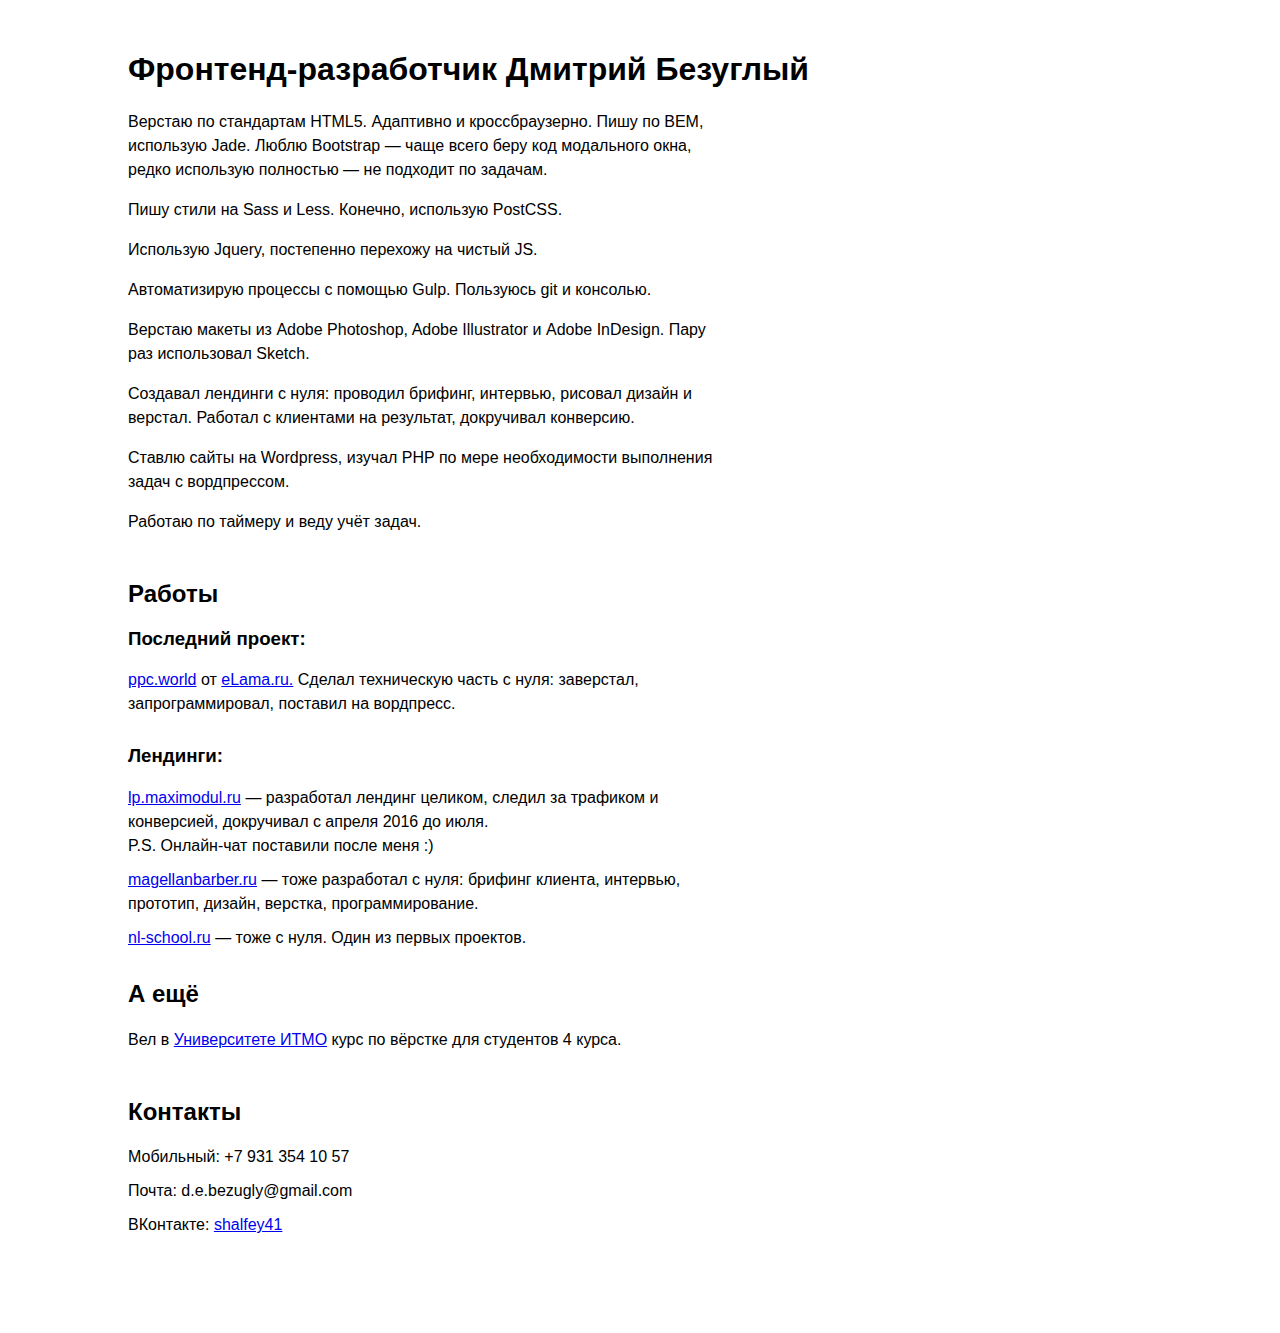
==== index.html @ dfbea1d2 "Резюме" ====
<!DOCTYPE html>
<html lang="ru">
  <head>
    <meta charset="utf-8">
    <meta http-equiv="X-UA-Compatible" content="IE=edge">
    <meta name="viewport" content="width=device-width, initial-scale=1">
    <title>Фронтенд-разработчик Дмитрий Безуглый | Резюме</title>
    <meta name="description" content="">
    <meta name="application-name" content="True">
    <meta name="HandheldFriendly" content="True">
    <meta name="format-detection" content="telephone=no">
    <meta name="apple-mobile-web-app-capable" content="yes">
    <meta name="apple-mobile-web-app-status-bar-style" content="black-translucent">
    <meta property="og:type" content="profile">
    <meta property="og:title" content="">
    <meta property="og:description" content="">
    <meta property="og:image" content="">
    <meta property="og:url" content="">
    <meta property="og:site_name" content="">
    <link rel="apple-touch-icon" href="img/touch-icon-iphone.png">
    <link rel="apple-touch-icon" sizes="72x72" href="img/touch-icon-ipad.png">
    <link rel="apple-touch-icon" sizes="114x114" href="img/touch-icon-iphone-retina.png">
    <link rel="apple-touch-icon" sizes="144x144" href="img/touch-icon-ipad-retina.png">
    <link rel="shortcut icon" href="img/favicon.ico" type="image/x-icon"><link rel="stylesheet" href="css/main.min.css">    <!--[if lt IE 9]>
    <script src="//oss.maxcdn.com/html5shiv/3.7.2/html5shiv.min.js"></script>
    <script src="//oss.maxcdn.com/respond/1.4.2/respond.min.js"></script><![endif]-->
  </head>
  <body>
    <main class="main">
      <div class="container">
        <h1>Фронтенд-разработчик Дмитрий Безуглый</h1>
        <div class="text-wrapper">
          <p>Верстаю по стандартам HTML5. Адаптивно и кроссбраузерно. Пишу по BEM, использую Jade. Люблю Bootstrap — чаще всего беру код модального окна, редко использую полностью — не подходит по задачам.</p>
          <p>Пишу стили на Sass и Less. Конечно, использую PostCSS.</p>
          <p>Использую Jquery, постепенно перехожу на чистый JS.</p>
          <p>Автоматизирую процессы с помощью Gulp. Пользуюсь git и консолью.</p>
          <p>Верстаю макеты из Adobe Photoshop, Adobe Illustrator и Adobe InDesign. Пару раз использовал Sketch.</p>
          <p>Создавал лендинги с нуля: проводил брифинг, интервью, рисовал дизайн и верстал. Работал с клиентами на результат, докручивал конверсию.</p>
          <p>Ставлю сайты на Wordpress, изучал PHP по мере необходимости выполнения задач с вордпрессом.</p>
          <p>Работаю по таймеру и веду учёт задач.</p>
        </div>
        <h2>Работы</h2>
        <h3>Последний проект:</h3>
        <ul class="text-wrapper list">
          <li class="list__item"><a href="http://www.ppc.world">ppc.world</a> от <a href="http://elama.ru/">eLama.ru.</a> Сделал техническую часть с нуля: заверстал, запрограммировал, поставил на вордпресс.</li>
        </ul>
        <h3>Лендинги:</h3>
        <ul class="text-wrapper list">
          <li class="list__item"><a href="http://lp.maximodul.ru">lp.maximodul.ru</a> — разработал лендинг целиком, следил за трафиком и конверсией, докручивал с апреля 2016 до июля. <br> P.S. Онлайн-чат поставили после меня :)</li>
          <li class="list__item"><a href="http://www.magellanbarber.ru">magellanbarber.ru</a> — тоже разработал с нуля: брифинг клиента, интервью, прототип, дизайн, верстка, программирование.</li>
          <li class="list__item"><a href="http://www.nl-school.ru">nl-school.ru</a> — тоже с нуля. Один из первых проектов.</li>
        </ul>
        <h2>А ещё</h2>
        <div class="text-wrapper">
          <p>Вел в <a href="http://www.ifmo.ru/ru/">Университете ИТМО</a> курс по вёрстке для студентов 4 курса.</p>
        </div>
        <h2>Контакты</h2>
        <ul class="text-wrapper list">
          <li class="list__item">Мобильный: +7 931 354 10 57</li>
          <li class="list__item">Почта: d.e.bezugly@gmail.com</li>
          <li class="list__item">ВКонтакте: <a href="https://new.vk.com/shalfey41">shalfey41</a></li>
        </ul>
      </div>
    </main>
  </body>
</html>
---- css/main.min.css ----
/*! normalize.css v4.0.0 | MIT License | github.com/necolas/normalize.css */
html{font-family:sans-serif;-ms-text-size-adjust:100%;-webkit-text-size-adjust:100%}body{margin:0}main{display:block}[hidden]{display:none}a{background-color:transparent}a:active,a:hover{outline-width:0}h1{font-size:2em;margin:.67em 0}img{border-style:none}[type=button],[type=reset],[type=submit]{cursor:pointer}[disabled]{cursor:default}[type=reset],[type=submit],html [type=button]{-webkit-appearance:button}[type=checkbox],[type=radio]{box-sizing:border-box;padding:0}[type=number]::-webkit-inner-spin-button,[type=number]::-webkit-outer-spin-button{height:auto}[type=search]{-webkit-appearance:textfield}[type=search]::-webkit-search-cancel-button,[type=search]::-webkit-search-decoration{-webkit-appearance:none}.main{padding:30px 20px 70px}.container{max-width:1024px;margin:0 auto}.text-wrapper{line-height:1.5;max-width:600px;padding-bottom:10px}.list{padding-left:0;list-style:none}.list__item{padding-bottom:10px}.list__item:last-child{padding-bottom:0}
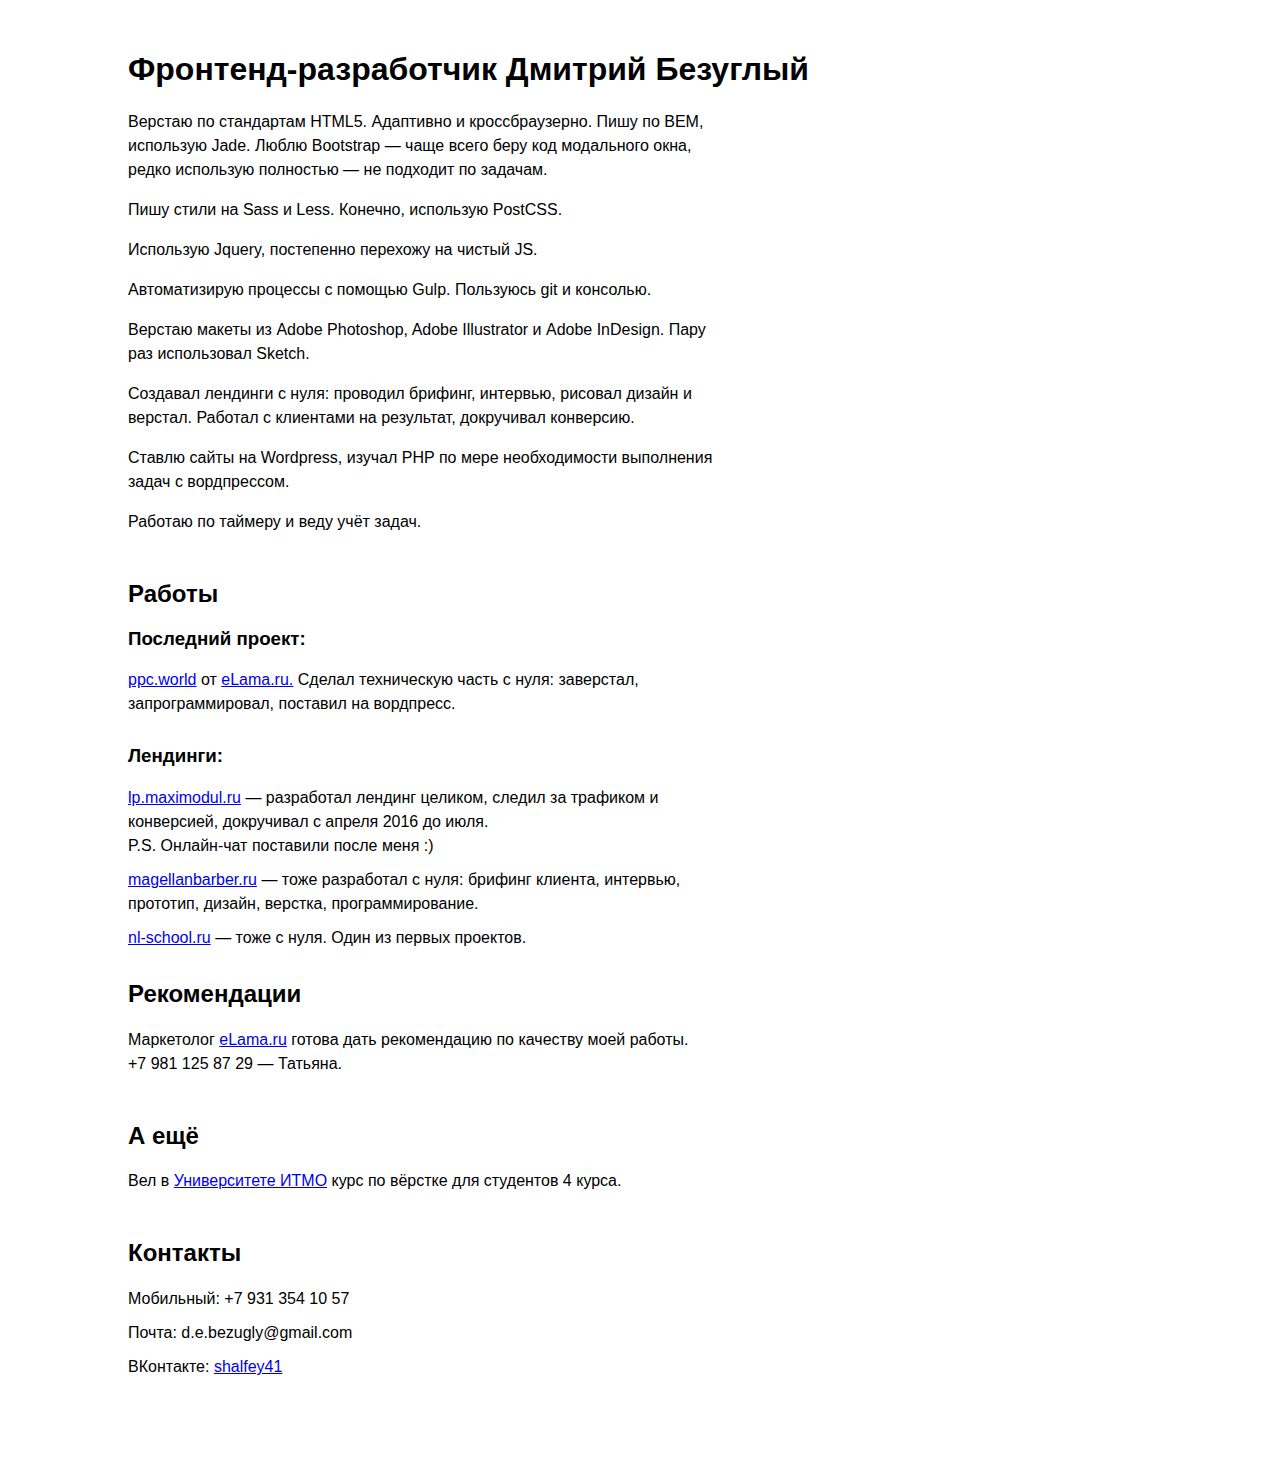
==== commit 3f1c1d9a: "add favicon and recomendations" ====
--- a/index.html
+++ b/index.html
@@ -12,16 +12,9 @@
     <meta name="apple-mobile-web-app-capable" content="yes">
     <meta name="apple-mobile-web-app-status-bar-style" content="black-translucent">
     <meta property="og:type" content="profile">
-    <meta property="og:title" content="">
-    <meta property="og:description" content="">
-    <meta property="og:image" content="">
-    <meta property="og:url" content="">
-    <meta property="og:site_name" content="">
-    <link rel="apple-touch-icon" href="img/touch-icon-iphone.png">
-    <link rel="apple-touch-icon" sizes="72x72" href="img/touch-icon-ipad.png">
-    <link rel="apple-touch-icon" sizes="114x114" href="img/touch-icon-iphone-retina.png">
-    <link rel="apple-touch-icon" sizes="144x144" href="img/touch-icon-ipad-retina.png">
-    <link rel="shortcut icon" href="img/favicon.ico" type="image/x-icon"><link rel="stylesheet" href="css/main.min.css">    <!--[if lt IE 9]>
+    <meta property="og:title" content="Резюме фронтенд-разработчика — Дмитрий Безуглый">
+    <meta property="og:url" content="https://shalfey41.github.io">
+    <link rel="shortcut icon" href="images/favicon.ico" type="image/x-icon"><link rel="stylesheet" href="css/main.min.css">    <!--[if lt IE 9]>
     <script src="//oss.maxcdn.com/html5shiv/3.7.2/html5shiv.min.js"></script>
     <script src="//oss.maxcdn.com/respond/1.4.2/respond.min.js"></script><![endif]-->
   </head>
@@ -50,13 +43,17 @@
           <li class="list__item"><a href="http://www.magellanbarber.ru">magellanbarber.ru</a> — тоже разработал с нуля: брифинг клиента, интервью, прототип, дизайн, верстка, программирование.</li>
           <li class="list__item"><a href="http://www.nl-school.ru">nl-school.ru</a> — тоже с нуля. Один из первых проектов.</li>
         </ul>
+        <h2>Рекомендации</h2>
+        <div class="text-wrapper">
+          <p>Маркетолог <a href="http://elama.ru/">eLama.ru</a> готова дать рекомендацию по качеству моей работы. <br> <a href="tel:79811258729" class="no-color">+7 981 125 87 29</a> — Татьяна.</p>
+        </div>
         <h2>А ещё</h2>
         <div class="text-wrapper">
           <p>Вел в <a href="http://www.ifmo.ru/ru/">Университете ИТМО</a> курс по вёрстке для студентов 4 курса.</p>
         </div>
         <h2>Контакты</h2>
         <ul class="text-wrapper list">
-          <li class="list__item">Мобильный: +7 931 354 10 57</li>
+          <li class="list__item">Мобильный: <a href="tel:79313541057" class="no-color">+7 931 354 10 57</a></li>
           <li class="list__item">Почта: d.e.bezugly@gmail.com</li>
           <li class="list__item">ВКонтакте: <a href="https://new.vk.com/shalfey41">shalfey41</a></li>
         </ul>
--- a/css/main.min.css
+++ b/css/main.min.css
@@ -1,2 +1,2 @@
 /*! normalize.css v4.0.0 | MIT License | github.com/necolas/normalize.css */
-html{font-family:sans-serif;-ms-text-size-adjust:100%;-webkit-text-size-adjust:100%}body{margin:0}main{display:block}[hidden]{display:none}a{background-color:transparent}a:active,a:hover{outline-width:0}h1{font-size:2em;margin:.67em 0}img{border-style:none}[type=button],[type=reset],[type=submit]{cursor:pointer}[disabled]{cursor:default}[type=reset],[type=submit],html [type=button]{-webkit-appearance:button}[type=checkbox],[type=radio]{box-sizing:border-box;padding:0}[type=number]::-webkit-inner-spin-button,[type=number]::-webkit-outer-spin-button{height:auto}[type=search]{-webkit-appearance:textfield}[type=search]::-webkit-search-cancel-button,[type=search]::-webkit-search-decoration{-webkit-appearance:none}.main{padding:30px 20px 70px}.container{max-width:1024px;margin:0 auto}.text-wrapper{line-height:1.5;max-width:600px;padding-bottom:10px}.list{padding-left:0;list-style:none}.list__item{padding-bottom:10px}.list__item:last-child{padding-bottom:0}+html{font-family:sans-serif;-ms-text-size-adjust:100%;-webkit-text-size-adjust:100%}body{margin:0}main{display:block}[hidden]{display:none}a{background-color:transparent}a:active,a:hover{outline-width:0}h1{font-size:2em;margin:.67em 0}[type=button],[type=reset],[type=submit]{cursor:pointer}[disabled]{cursor:default}[type=reset],[type=submit],html [type=button]{-webkit-appearance:button}[type=checkbox],[type=radio]{box-sizing:border-box;padding:0}[type=number]::-webkit-inner-spin-button,[type=number]::-webkit-outer-spin-button{height:auto}[type=search]{-webkit-appearance:textfield}[type=search]::-webkit-search-cancel-button,[type=search]::-webkit-search-decoration{-webkit-appearance:none}.main{padding:30px 20px 70px}.container{max-width:1024px;margin:0 auto}.text-wrapper{line-height:1.5;max-width:600px;padding-bottom:10px}.list{padding-left:0;list-style:none}.list__item{padding-bottom:10px}.list__item:last-child{padding-bottom:0}.no-color{text-decoration:none;color:#000}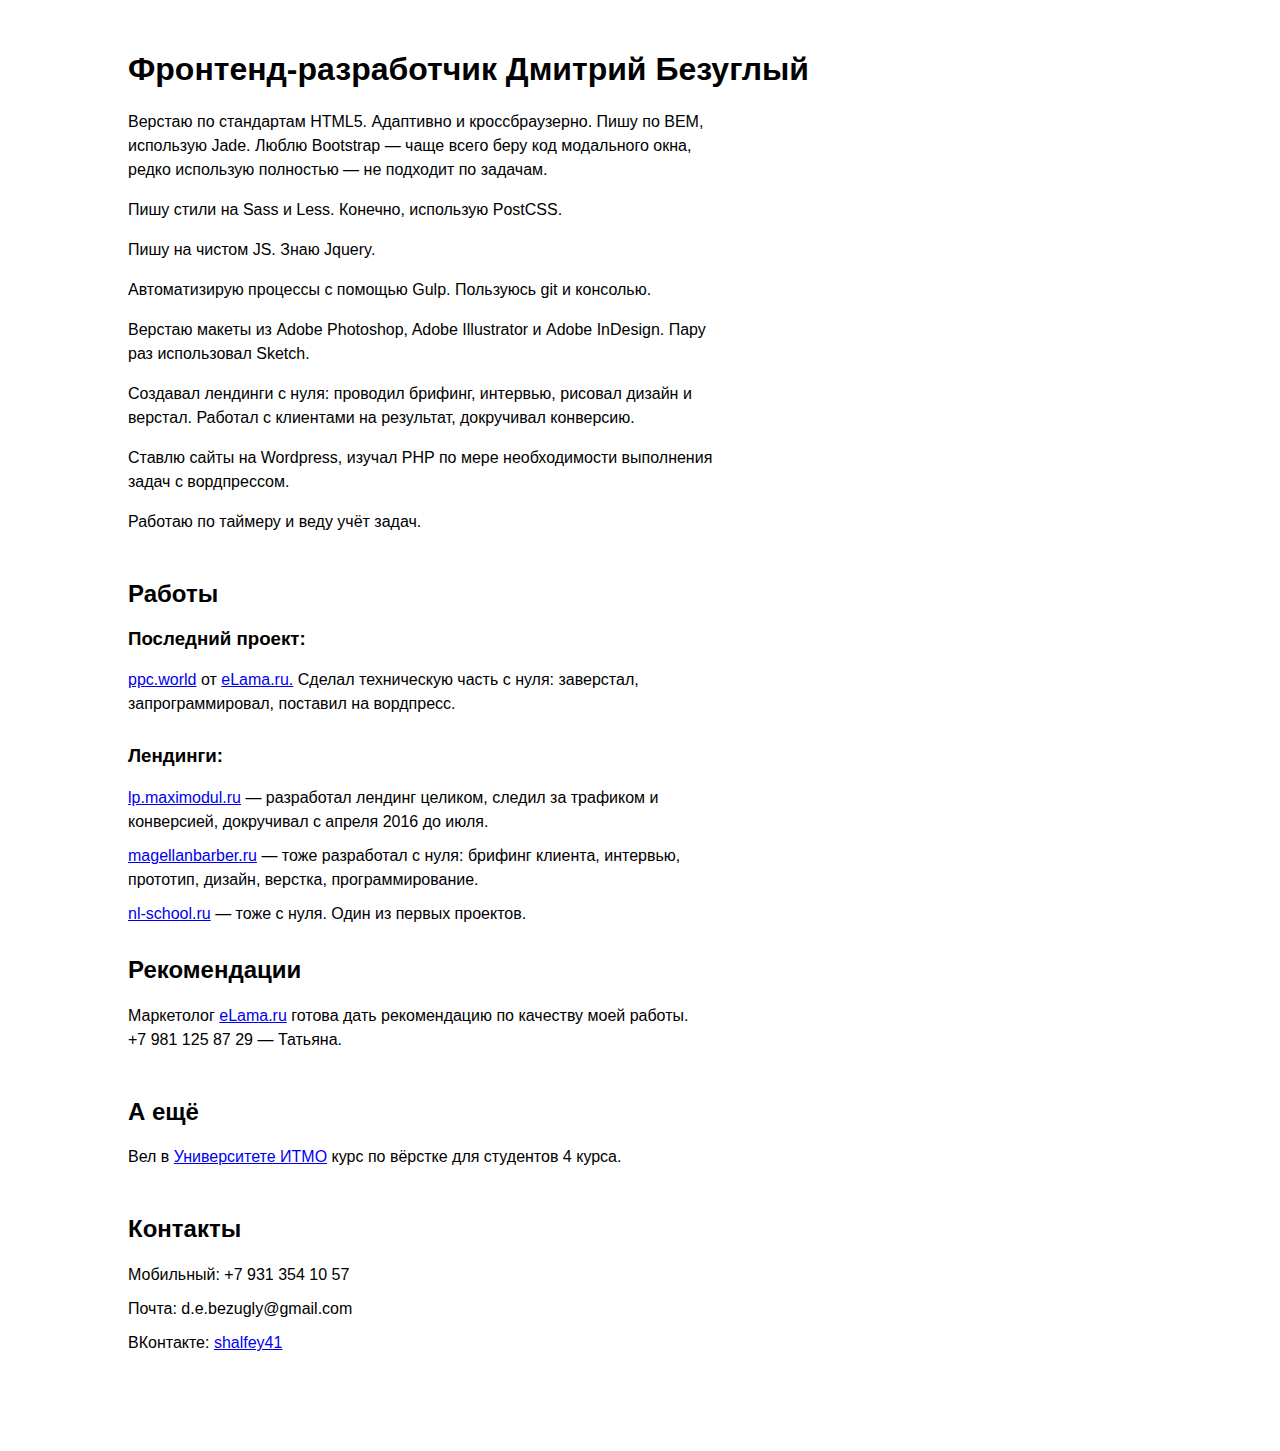
==== commit 2dbb2418: "Change text" ====
--- a/index.html
+++ b/index.html
@@ -25,7 +25,7 @@
         <div class="text-wrapper">
           <p>Верстаю по стандартам HTML5. Адаптивно и кроссбраузерно. Пишу по BEM, использую Jade. Люблю Bootstrap — чаще всего беру код модального окна, редко использую полностью — не подходит по задачам.</p>
           <p>Пишу стили на Sass и Less. Конечно, использую PostCSS.</p>
-          <p>Использую Jquery, постепенно перехожу на чистый JS.</p>
+          <p>Пишу на чистом JS. Знаю Jquery.</p>
           <p>Автоматизирую процессы с помощью Gulp. Пользуюсь git и консолью.</p>
           <p>Верстаю макеты из Adobe Photoshop, Adobe Illustrator и Adobe InDesign. Пару раз использовал Sketch.</p>
           <p>Создавал лендинги с нуля: проводил брифинг, интервью, рисовал дизайн и верстал. Работал с клиентами на результат, докручивал конверсию.</p>
@@ -39,7 +39,7 @@
         </ul>
         <h3>Лендинги:</h3>
         <ul class="text-wrapper list">
-          <li class="list__item"><a href="http://lp.maximodul.ru">lp.maximodul.ru</a> — разработал лендинг целиком, следил за трафиком и конверсией, докручивал с апреля 2016 до июля. <br> P.S. Онлайн-чат поставили после меня :)</li>
+          <li class="list__item"><a href="http://bezugly.ru/maximodul">lp.maximodul.ru</a> — разработал лендинг целиком, следил за трафиком и конверсией, докручивал с апреля 2016 до июля.</li>
           <li class="list__item"><a href="http://www.magellanbarber.ru">magellanbarber.ru</a> — тоже разработал с нуля: брифинг клиента, интервью, прототип, дизайн, верстка, программирование.</li>
           <li class="list__item"><a href="http://www.nl-school.ru">nl-school.ru</a> — тоже с нуля. Один из первых проектов.</li>
         </ul>
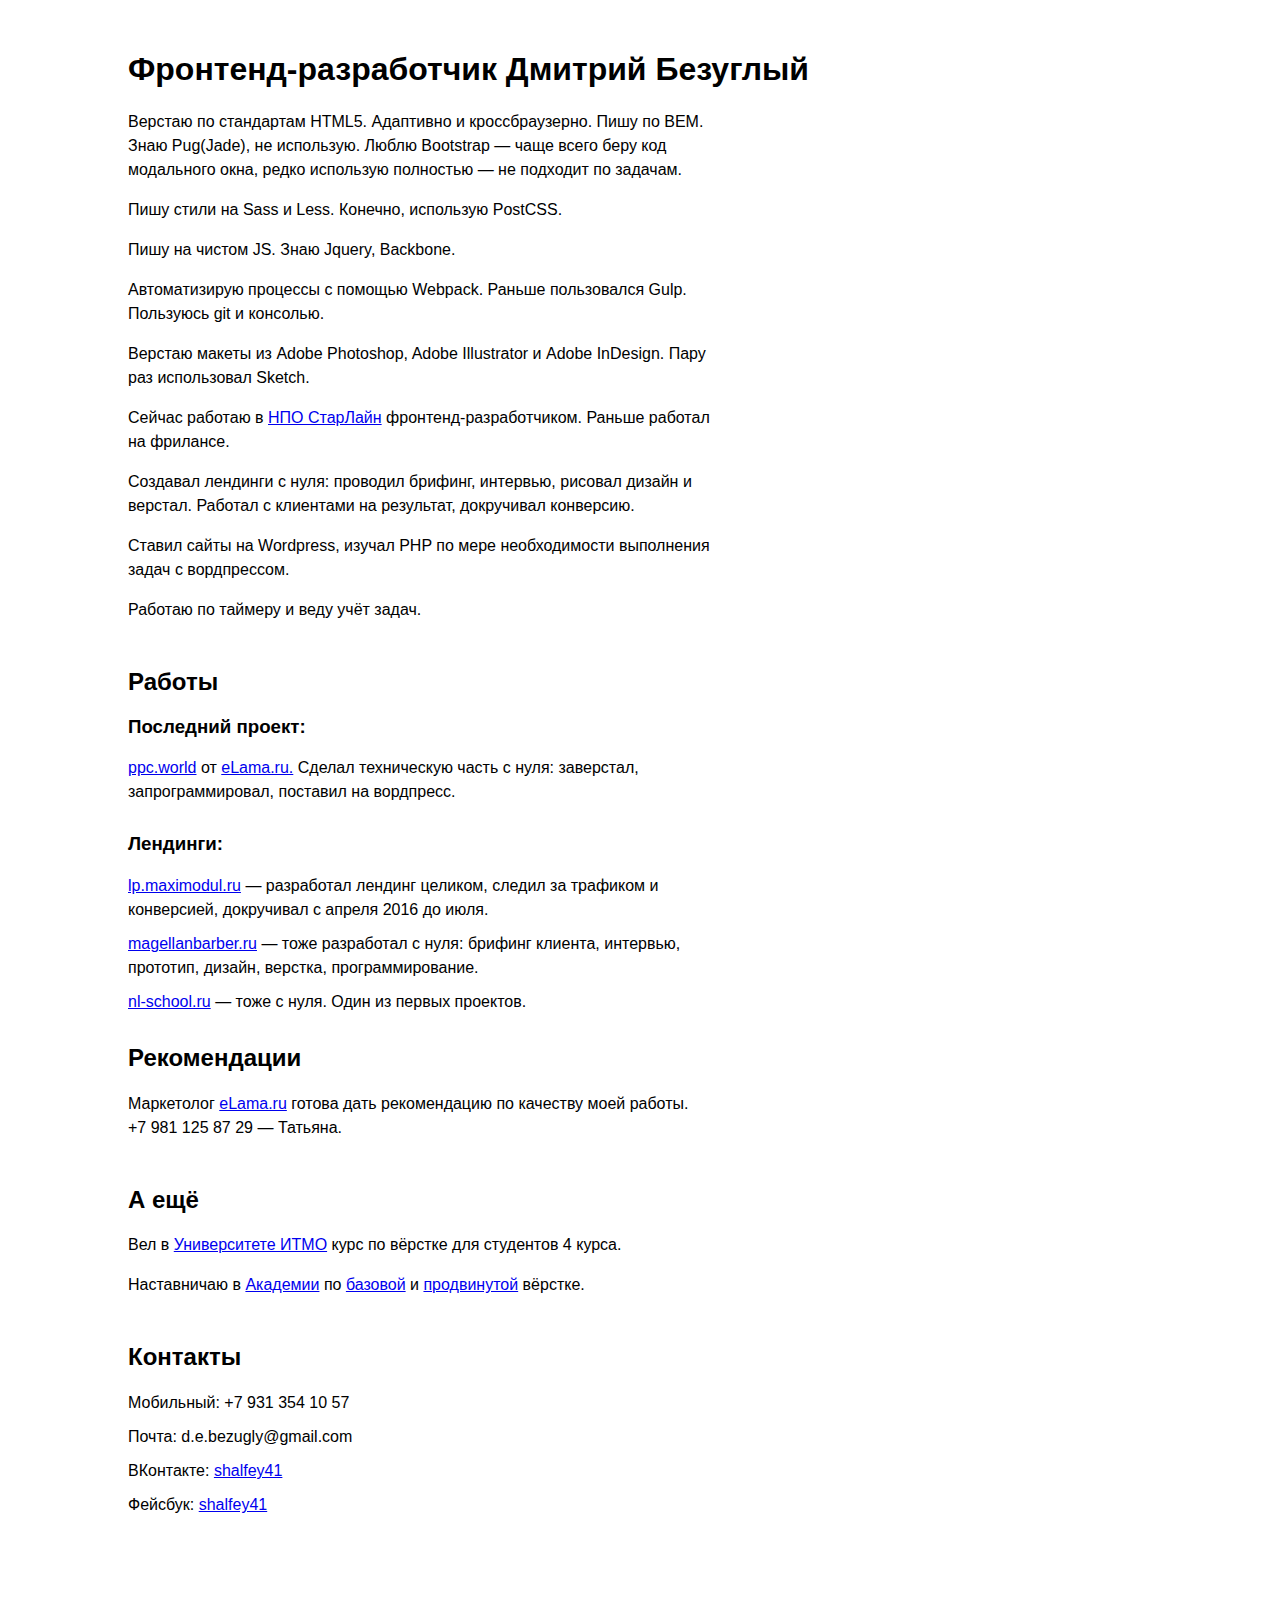
==== commit bc60e44f: "Изменил текст резюме" ====
--- a/index.html
+++ b/index.html
@@ -1,6 +1,6 @@
 <!DOCTYPE html>
 <html lang="ru">
-  <head>
+<head>
     <meta charset="utf-8">
     <meta http-equiv="X-UA-Compatible" content="IE=edge">
     <meta name="viewport" content="width=device-width, initial-scale=1">
@@ -14,50 +14,71 @@
     <meta property="og:type" content="profile">
     <meta property="og:title" content="Резюме фронтенд-разработчика — Дмитрий Безуглый">
     <meta property="og:url" content="https://shalfey41.github.io">
-    <link rel="shortcut icon" href="images/favicon.ico" type="image/x-icon"><link rel="stylesheet" href="css/main.min.css">    <!--[if lt IE 9]>
+    <link rel="shortcut icon" href="images/favicon.ico" type="image/x-icon">
+    <link rel="stylesheet" href="css/main.min.css">
+    <!--[if lt IE 9]>
     <script src="//oss.maxcdn.com/html5shiv/3.7.2/html5shiv.min.js"></script>
     <script src="//oss.maxcdn.com/respond/1.4.2/respond.min.js"></script><![endif]-->
-  </head>
-  <body>
-    <main class="main">
-      <div class="container">
+</head>
+<body>
+<main class="main">
+    <div class="container">
         <h1>Фронтенд-разработчик Дмитрий Безуглый</h1>
         <div class="text-wrapper">
-          <p>Верстаю по стандартам HTML5. Адаптивно и кроссбраузерно. Пишу по BEM, использую Jade. Люблю Bootstrap — чаще всего беру код модального окна, редко использую полностью — не подходит по задачам.</p>
-          <p>Пишу стили на Sass и Less. Конечно, использую PostCSS.</p>
-          <p>Пишу на чистом JS. Знаю Jquery.</p>
-          <p>Автоматизирую процессы с помощью Gulp. Пользуюсь git и консолью.</p>
-          <p>Верстаю макеты из Adobe Photoshop, Adobe Illustrator и Adobe InDesign. Пару раз использовал Sketch.</p>
-          <p>Создавал лендинги с нуля: проводил брифинг, интервью, рисовал дизайн и верстал. Работал с клиентами на результат, докручивал конверсию.</p>
-          <p>Ставлю сайты на Wordpress, изучал PHP по мере необходимости выполнения задач с вордпрессом.</p>
-          <p>Работаю по таймеру и веду учёт задач.</p>
+            <p>Верстаю по стандартам HTML5. Адаптивно и кроссбраузерно. Пишу по BEM. Знаю Pug(Jade), не использую. Люблю
+                Bootstrap —
+                чаще всего беру код модального окна, редко использую полностью — не подходит по задачам.</p>
+            <p>Пишу стили на Sass и Less. Конечно, использую PostCSS.</p>
+            <p>Пишу на чистом JS. Знаю Jquery, Backbone.</p>
+            <p>Автоматизирую процессы с помощью Webpack. Раньше пользовался Gulp. Пользуюсь git и консолью.</p>
+            <p>Верстаю макеты из Adobe Photoshop, Adobe Illustrator и Adobe InDesign. Пару раз использовал Sketch.</p>
+            <p>Сейчас работаю в <a href="http://www.starline.ru/">НПО СтарЛайн</a> фронтенд-разработчиком. Раньше
+                работал на фрилансе.</p>
+            <p>Создавал лендинги с нуля: проводил брифинг, интервью, рисовал дизайн и верстал. Работал с клиентами на
+                результат, докручивал конверсию.</p>
+            <p>Ставил сайты на Wordpress, изучал PHP по мере необходимости выполнения задач с вордпрессом.</p>
+            <p>Работаю по таймеру и веду учёт задач.</p>
         </div>
         <h2>Работы</h2>
         <h3>Последний проект:</h3>
         <ul class="text-wrapper list">
-          <li class="list__item"><a href="http://www.ppc.world">ppc.world</a> от <a href="http://elama.ru/">eLama.ru.</a> Сделал техническую часть с нуля: заверстал, запрограммировал, поставил на вордпресс.</li>
+            <li class="list__item"><a href="http://www.ppc.world">ppc.world</a> от <a
+                    href="http://elama.ru/">eLama.ru.</a> Сделал техническую часть с нуля: заверстал, запрограммировал,
+                поставил на вордпресс.
+            </li>
         </ul>
         <h3>Лендинги:</h3>
         <ul class="text-wrapper list">
-          <li class="list__item"><a href="http://bezugly.ru/maximodul">lp.maximodul.ru</a> — разработал лендинг целиком, следил за трафиком и конверсией, докручивал с апреля 2016 до июля.</li>
-          <li class="list__item"><a href="http://www.magellanbarber.ru">magellanbarber.ru</a> — тоже разработал с нуля: брифинг клиента, интервью, прототип, дизайн, верстка, программирование.</li>
-          <li class="list__item"><a href="http://www.nl-school.ru">nl-school.ru</a> — тоже с нуля. Один из первых проектов.</li>
+            <li class="list__item"><a href="http://bezugly.ru/maximodul">lp.maximodul.ru</a> — разработал лендинг
+                целиком, следил за трафиком и конверсией, докручивал с апреля 2016 до июля.
+            </li>
+            <li class="list__item"><a href="http://www.magellanbarber.ru">magellanbarber.ru</a> — тоже разработал с
+                нуля: брифинг клиента, интервью, прототип, дизайн, верстка, программирование.
+            </li>
+            <li class="list__item"><a href="http://www.nl-school.ru">nl-school.ru</a> — тоже с нуля. Один из первых
+                проектов.
+            </li>
         </ul>
         <h2>Рекомендации</h2>
         <div class="text-wrapper">
-          <p>Маркетолог <a href="http://elama.ru/">eLama.ru</a> готова дать рекомендацию по качеству моей работы. <br> <a href="tel:79811258729" class="no-color">+7 981 125 87 29</a> — Татьяна.</p>
+            <p>Маркетолог <a href="http://elama.ru/">eLama.ru</a> готова дать рекомендацию по качеству моей работы. <br>
+                <a href="tel:79811258729" class="no-color">+7 981 125 87 29</a> — Татьяна.</p>
         </div>
         <h2>А ещё</h2>
         <div class="text-wrapper">
-          <p>Вел в <a href="http://www.ifmo.ru/ru/">Университете ИТМО</a> курс по вёрстке для студентов 4 курса.</p>
+            <p>Вел в <a href="http://www.ifmo.ru/ru/">Университете ИТМО</a> курс по вёрстке для студентов 4 курса.</p>
+            <p>Наставничаю в <a href="https://htmlacademy.ru/">Академии</a> по <a
+                    href="https://htmlacademy.ru/intensive/htmlcss">базовой</a> и <a
+                    href="https://htmlacademy.ru/intensive/adaptive">продвинутой</a> вёрстке.</p>
         </div>
         <h2>Контакты</h2>
         <ul class="text-wrapper list">
-          <li class="list__item">Мобильный: <a href="tel:79313541057" class="no-color">+7 931 354 10 57</a></li>
-          <li class="list__item">Почта: d.e.bezugly@gmail.com</li>
-          <li class="list__item">ВКонтакте: <a href="https://new.vk.com/shalfey41">shalfey41</a></li>
+            <li class="list__item">Мобильный: <a href="tel:79313541057" class="no-color">+7 931 354 10 57</a></li>
+            <li class="list__item">Почта: d.e.bezugly@gmail.com</li>
+            <li class="list__item">ВКонтакте: <a href="https://vk.com/shalfey41">shalfey41</a></li>
+            <li class="list__item">Фейсбук: <a href="https://www.facebook.com/shalfey41">shalfey41</a></li>
         </ul>
-      </div>
-    </main>
-  </body>
+    </div>
+</main>
+</body>
 </html>